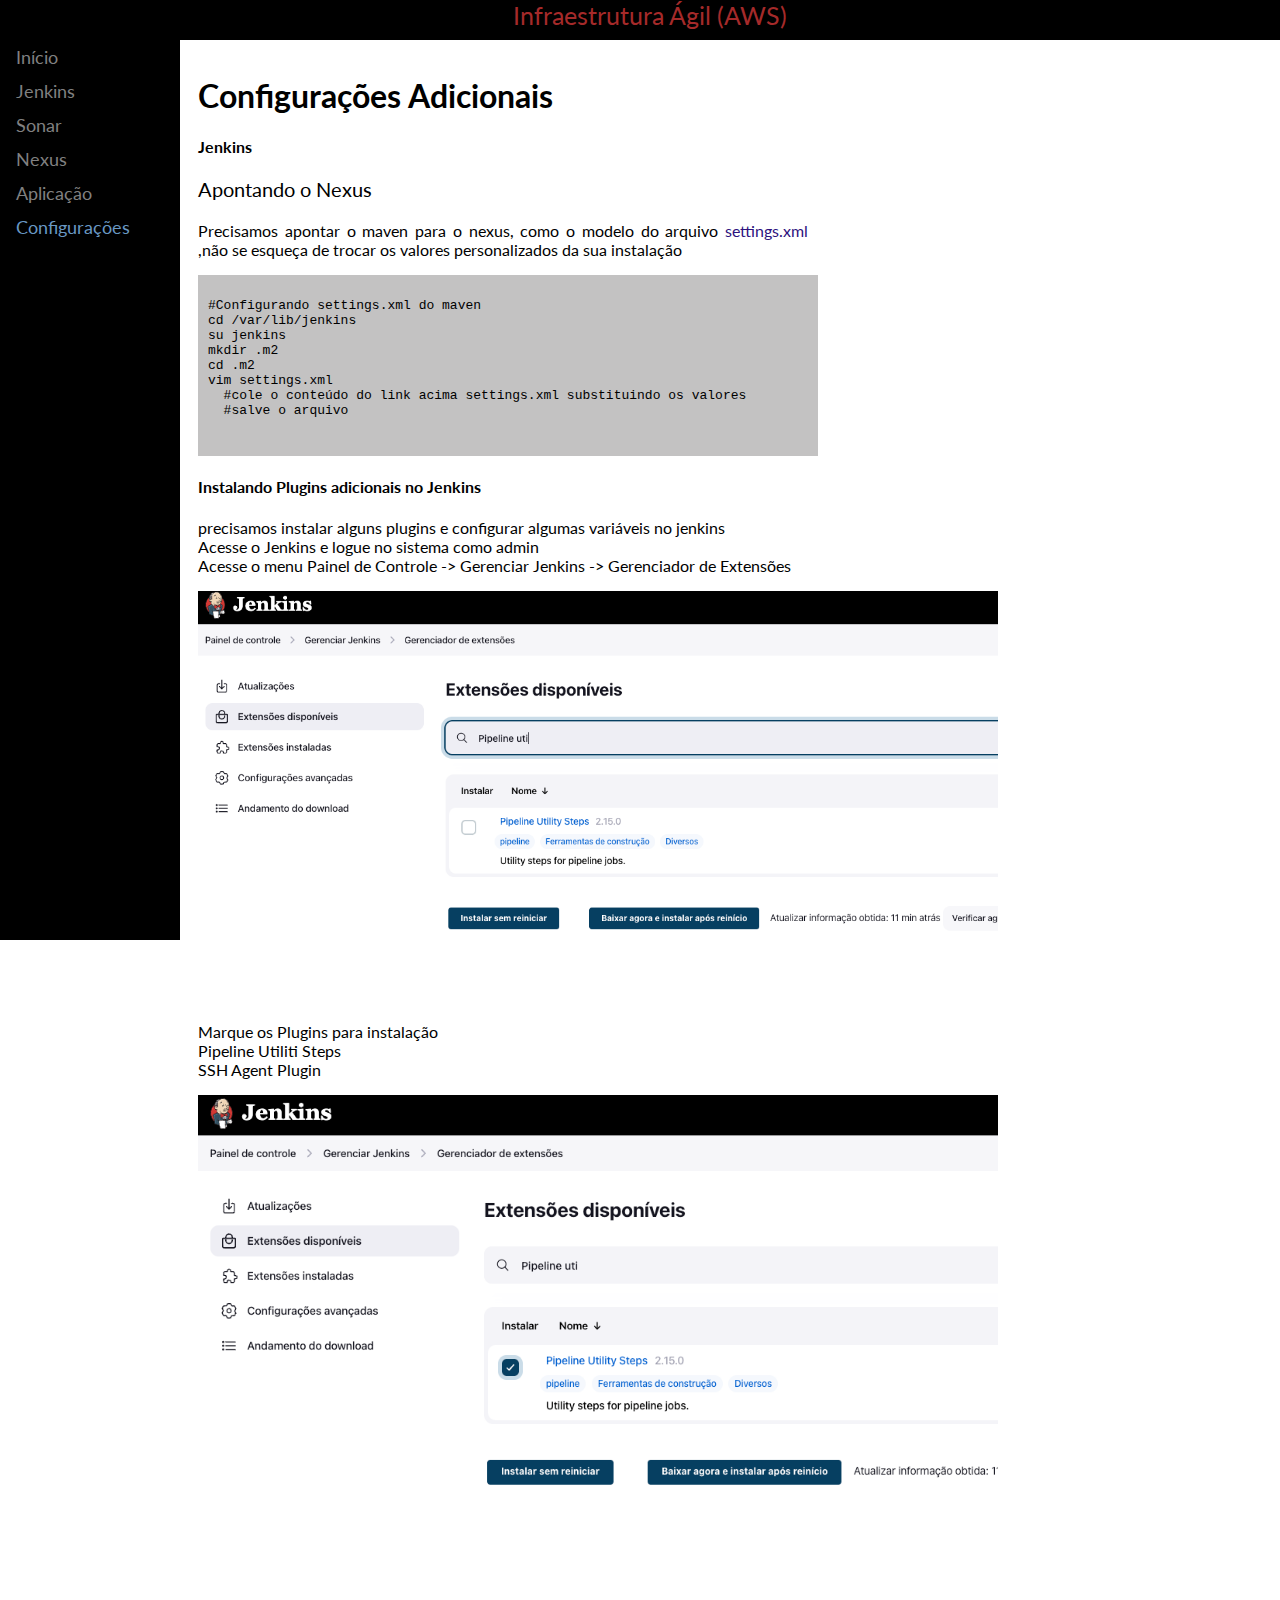
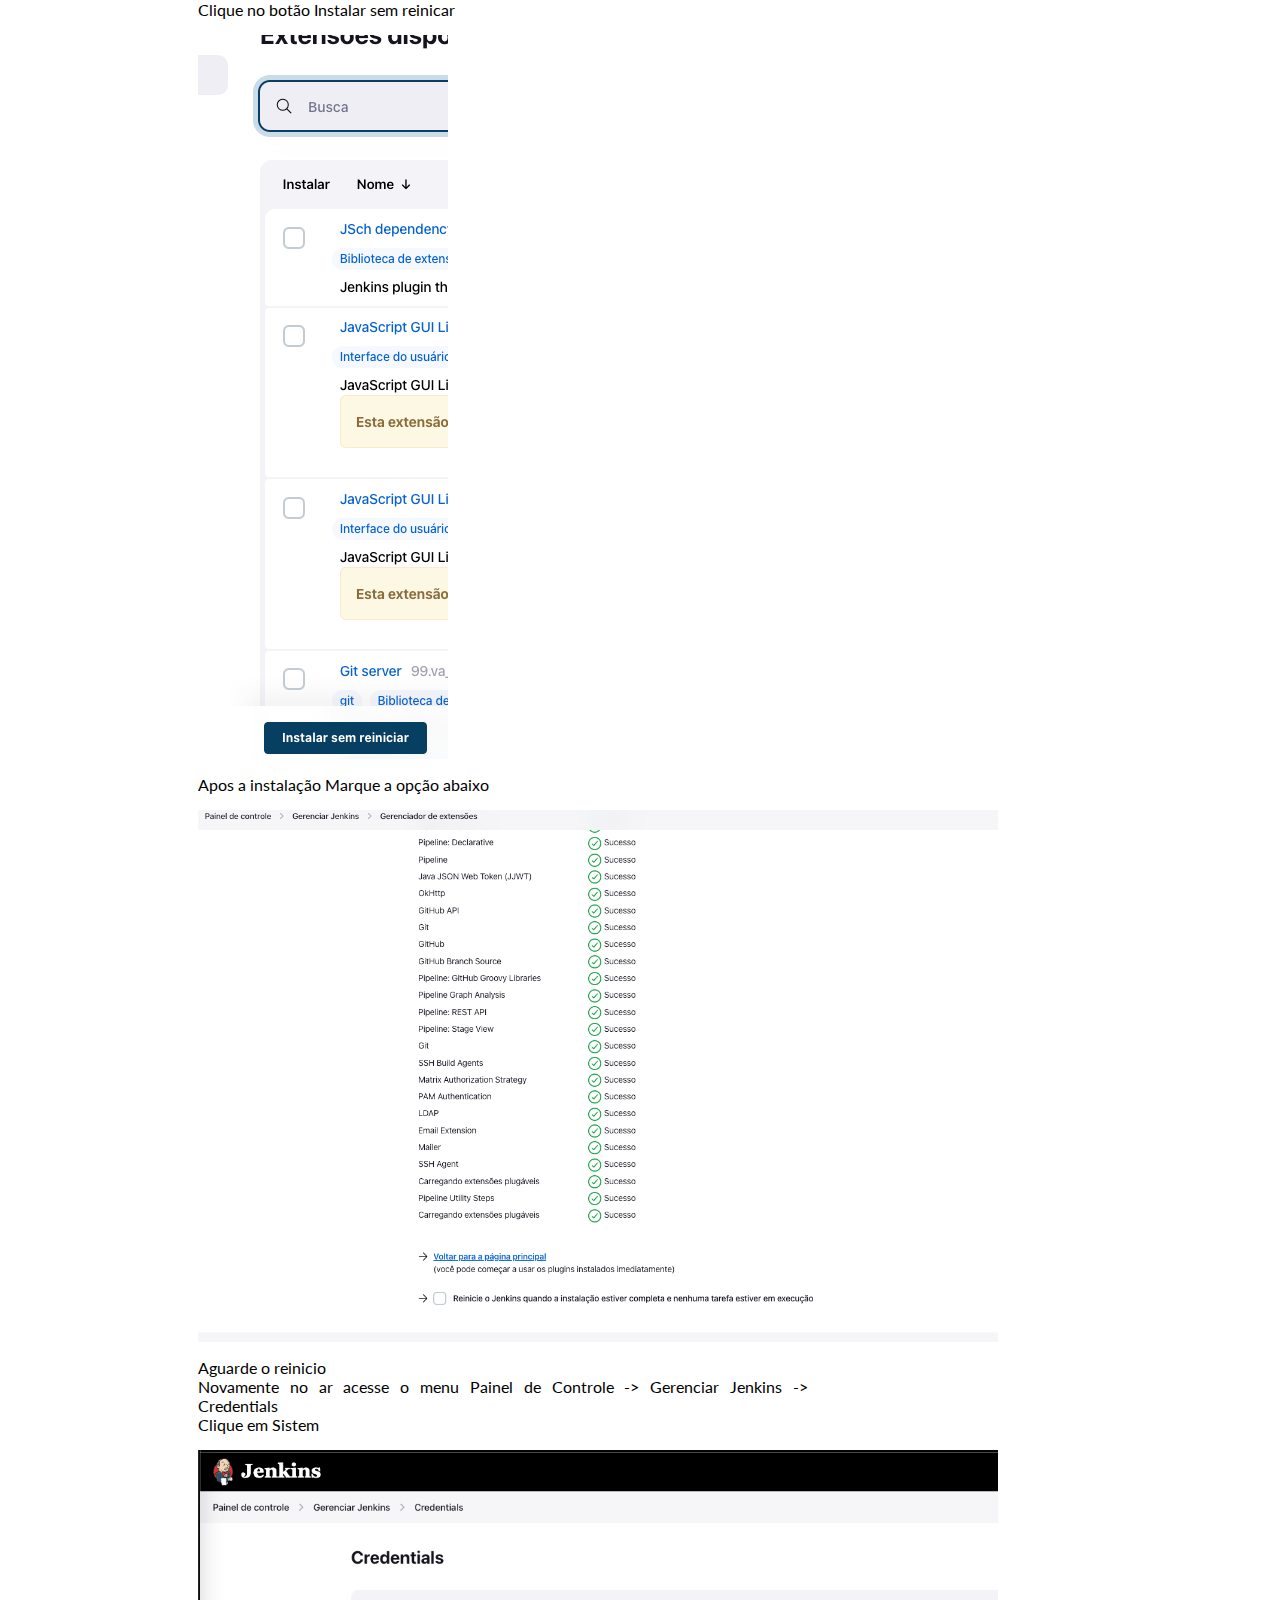
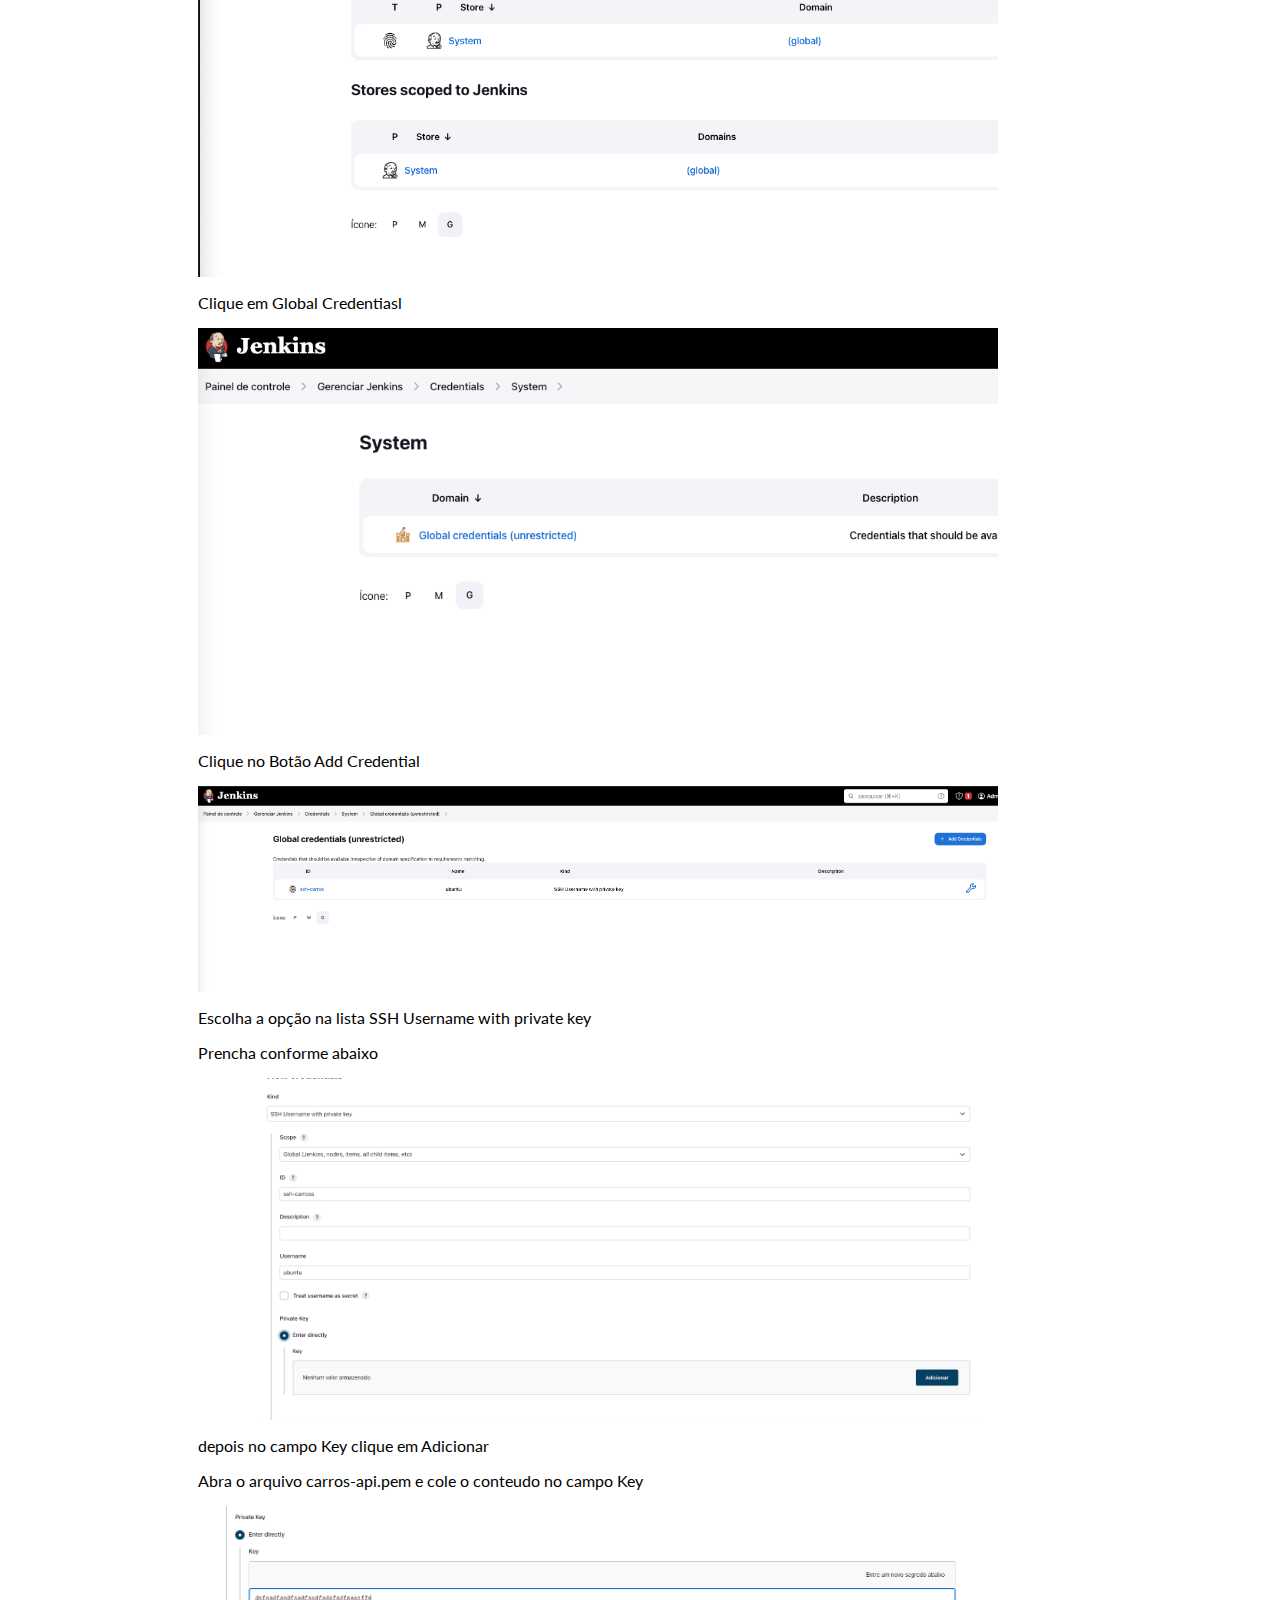
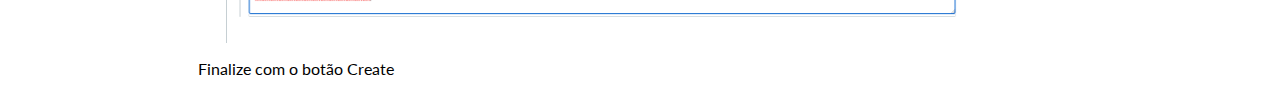
==== docs/adicionais.html @ 1b397f20 "adicionando novos passos" ====
<html>
    <head>
        <title>Infraestrutura Ágil</title>
        <meta charset="UTF-8">
        <meta name="viewport" content="width=device-width, initial-scale=1">
        <link rel="stylesheet" href="https://fonts.googleapis.com/css?family=Lato">
        <link rel="stylesheet" href="style.css">            
    </head>
    <body class="container">
        <div class="navbar">
            <p class="titulo">Infraestrutura Ágil (AWS)</p>
        </div>
        <div class="sidenav">
            <a href="./index.html">Início</a>
            <a href="./jenkins.html">Jenkins</a>
            <a href="./sonar.html">Sonar</a>
            <a href="./nexus.html">Nexus</a>
            <a href="./aplicacao.html">Aplicação</a>
            <p class="current">Configurações</p>
        </div>
        <div class="main">
          <h1>Configurações Adicionais</h1>
          <h4>Jenkins</h4>
          <p class="intro">Apontando o Nexus</p>
          <p>Precisamos apontar o maven para o nexus, como o modelo do arquivo <a class="link-blank" href="https://github.com/midianet/infra-agil/blob/main/maven/settings.xml" target="_blank">settings.xml</a> ,não se esqueça de trocar os valores personalizados da sua instalação </p>
          <div class="code">
            <pre>
#Configurando settings.xml do maven
cd /var/lib/jenkins
su jenkins
mkdir .m2
cd .m2
vim settings.xml
  #cole o conteúdo do link acima settings.xml substituindo os valores 
  #salve o arquivo
            </pre>
          </div>
          <h4>Instalando Plugins adicionais no Jenkins</h4>
          <p>precisamos instalar alguns plugins e configurar algumas variáveis no jenkins</br>
            Acesse o Jenkins e logue no sistema como admin</br>
            Acesse o menu Painel de Controle -> Gerenciar Jenkins -> Gerenciador de Extensões</p>
          <img src="img/jenkins-plugins-add-extras.png" alt="" class="image-aws" />
          <p>Marque os Plugins para instalação</br>
          <span>Pipeline Utiliti Steps</span></br>
          <span>SSH Agent Plugin</span></br></p>
          <img src="img/jenkins-plugin-pipeline.png" alt="" class="image-aws"/>
          <p>Clique no botão <span>Instalar sem reinicar</span></p>
          <img src="img/jenkins-plugins-flag.png" alt="" class="image-aws"/>
          <p>Apos a instalação Marque a opção abaixo</p>
          <img src="img/jenkins-plugins-restart.png" alt="" class="image-aws"/>
          <p>Aguarde o reinicio</br>
          Novamente no ar acesse o menu Painel de Controle -> Gerenciar Jenkins -> Credentials</br>
          Clique em <span>Sistem</span></p>
          <img src="img/jenkins-credential-system.png" alt="" class="image-aws"/>
          <p>Clique em Global Credentiasl</p>
          <img src="img/jenkins-credential-global.png" alt="" class="image-aws"/>
          <p>Clique no Botão <span>Add Credential</span></p>
          <img src="img/jenkins-credential-add.png" alt="" class="image-aws"/> 
          <p>Escolha a opção na lista SSH Username with private key</p>
          <p>Prencha conforme abaixo</p>
          <img src="img/jenkins-credential-ssh.png" alt="" class="image-aws"/> 
          <p>depois no campo Key clique em <span>Adicionar</span></p>
          <p>Abra o arquivo carros-api.pem e cole o conteudo no campo Key</p>
          <img src="img/jenkins-credential-key.png" alt="" class="image-aws"/> 
          <p>Finalize com o botão <span>Create</span></p>
        </div>
    </body>
</html>
---- docs/style.css ----
html {
    min-height: 100vh;
    font-family: "Lato", sans-serif
  }
  
  .container{
    max-width: 800px;
  }
  .navbar {
    overflow: hidden;
    background-color: black;
    position: fixed;
    text-align: center;
    top: 0;
    left: 0;
    padding-left: 10px;
    width: 100%;
    height: 40px;
  }
  
  .titulo{
    font-size: 25px;
    color: brown; 
    margin: 0 0 0 0;
  }
  
  .current{
    font-size: 18px;
    color: rgb(105, 152, 196);
    padding: 6px 8px 6px 16px;
    margin: 0 0 0 0;
  }
  
  .sidenav {
    top: 40px;
    height: 100%;
    width: 180px;
    position: fixed;
    z-index: 1;
    left: 0;
    background-color: black;
    overflow-x: hidden;
  }
  
  a{
  color: white;
  text-decoration: none;
  cursor: pointer;
  }
  a:hover{
  color: gray;
  }
  
  .intro{
  font-size: 20px;
  }
  
  .main {
    margin-top: 45px;
    margin-left: 180px;
    padding-top: 10px;
    text-align: justify;
    padding-left: 10px;
  }
  
  .main .title {
    text-align: center;
    color: red;
    padding-top: 40px;
  }
  
  .tab{
    display: inline-block;
    margin-left: 15px;
  }
  
  .tab1-5{
    display: inline-block;
    margin-left: 22px;
  }
  
  .tab2{
    display: inline-block;
    margin-left: 30px;
  }
  
  .tab2-5{
    display: inline-block;
    margin-left: 40px;
  }
  
  .tab3{
    display: inline-block;
    margin-left: 45px;
  }
  
  .tab4{
    display: inline-block;
    margin-left: 60px;
  }
  
  .tab4-5{
    display: inline-block;
    margin-left: 65px;
  }
  
  .tab5{
    display: inline-block;
    margin-left: 80px;
  }
  
  .tab5-5{
    display: inline-block;
    margin-left: 90px;
  }
  
  .code{
    width: 100%;
    padding: 10 0 10 10;
    background-color: rgb(195, 194, 194);
    text-align: left;
  }
  
  
  .code-controller{
    padding: 10 0 10 10;
    background-color: rgb(222, 246, 222);
    text-align: left;
  }
  
  .code-worker{
  padding: 10 0 10 10;
  background-color: rgb(246, 246, 220);
  text-align: left;
  }
  
  .atencao{
    padding:  10 0 10 10;
    background-color: red;
    text-align: left;
    font-size: 18px;
    color:black;
  }
  
  .link-blank {
    color: #2d127e;
    text-decoration: none;
  }

  .link-blank a:hover {
    color: #4c20cd;
  }


  .sidenav a {
    padding: 6px 8px 6px 16px;
    text-decoration: none;
    font-size: 18px;
    color: #818181;
    display: block;
  }
  
  .sidenav a:hover {
    color: #f1f1f1;
  }

  .image-aws{
     max-width: 800px;
  }
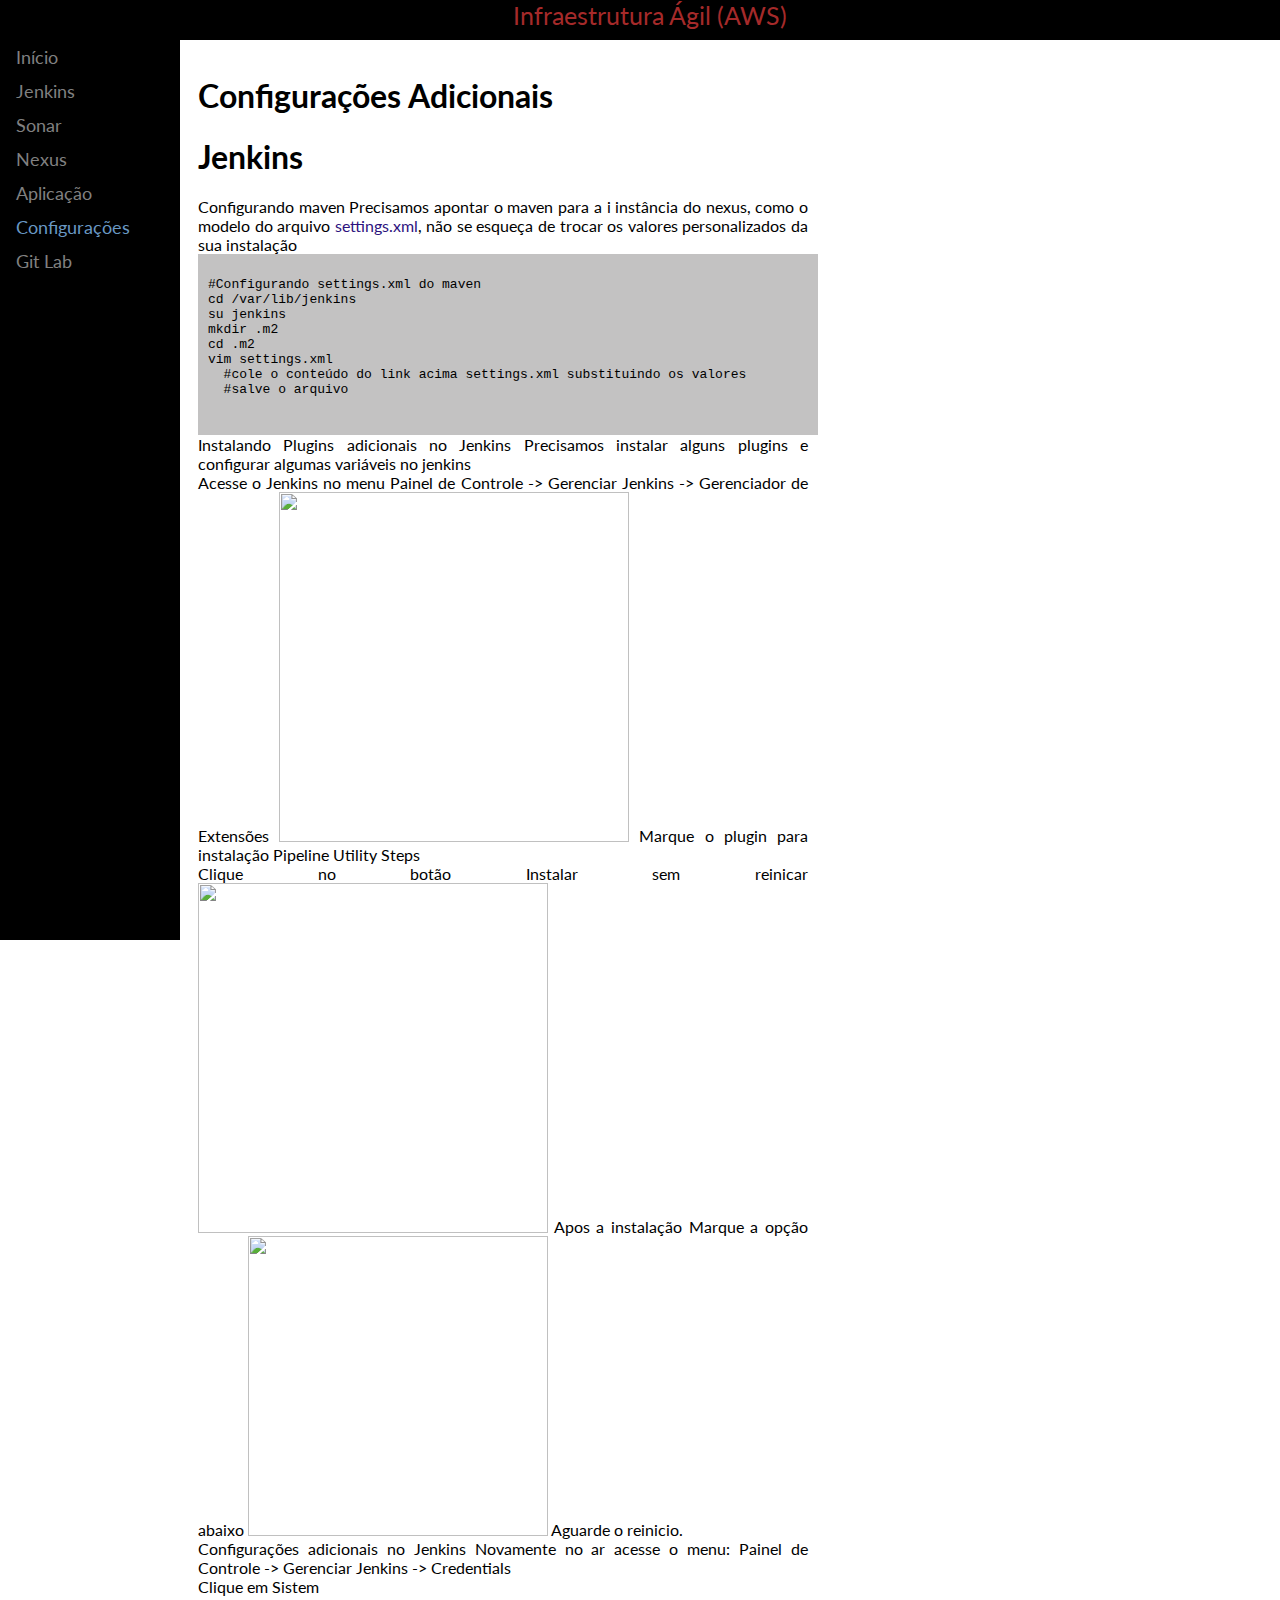
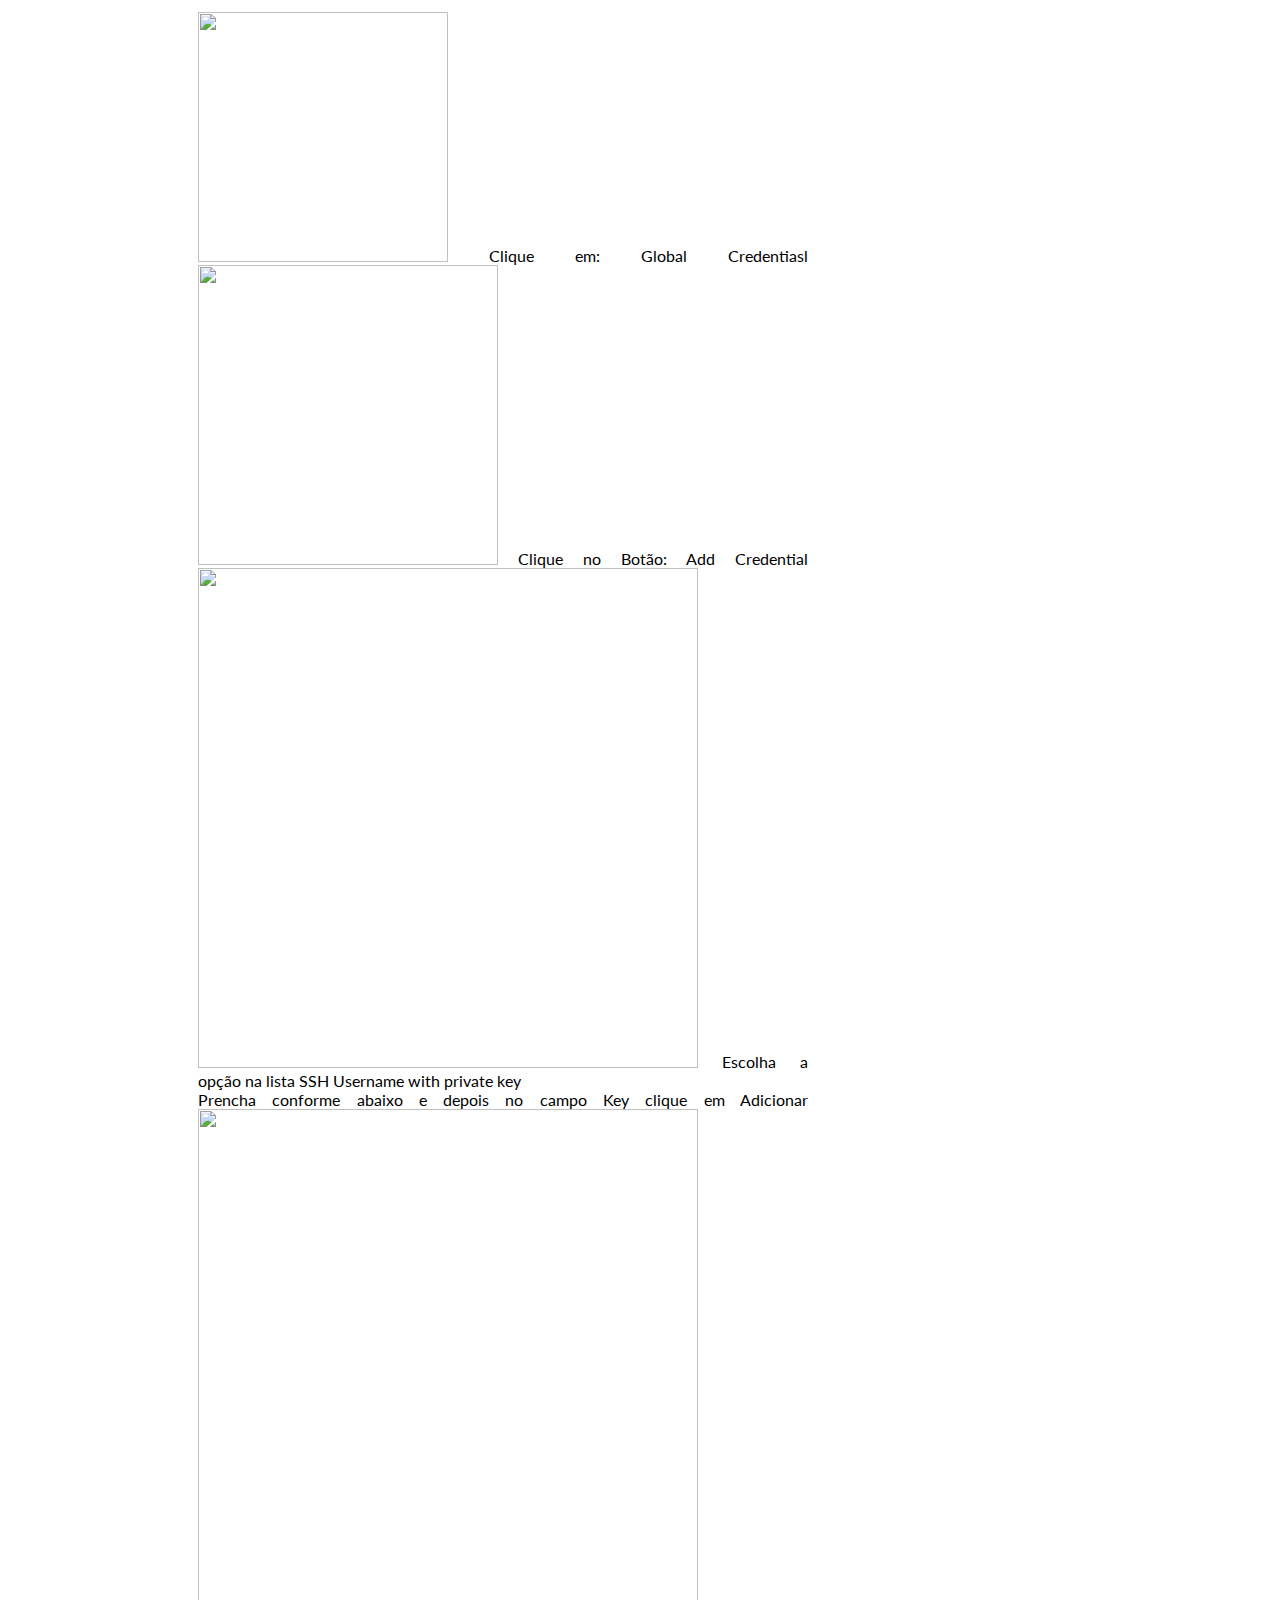
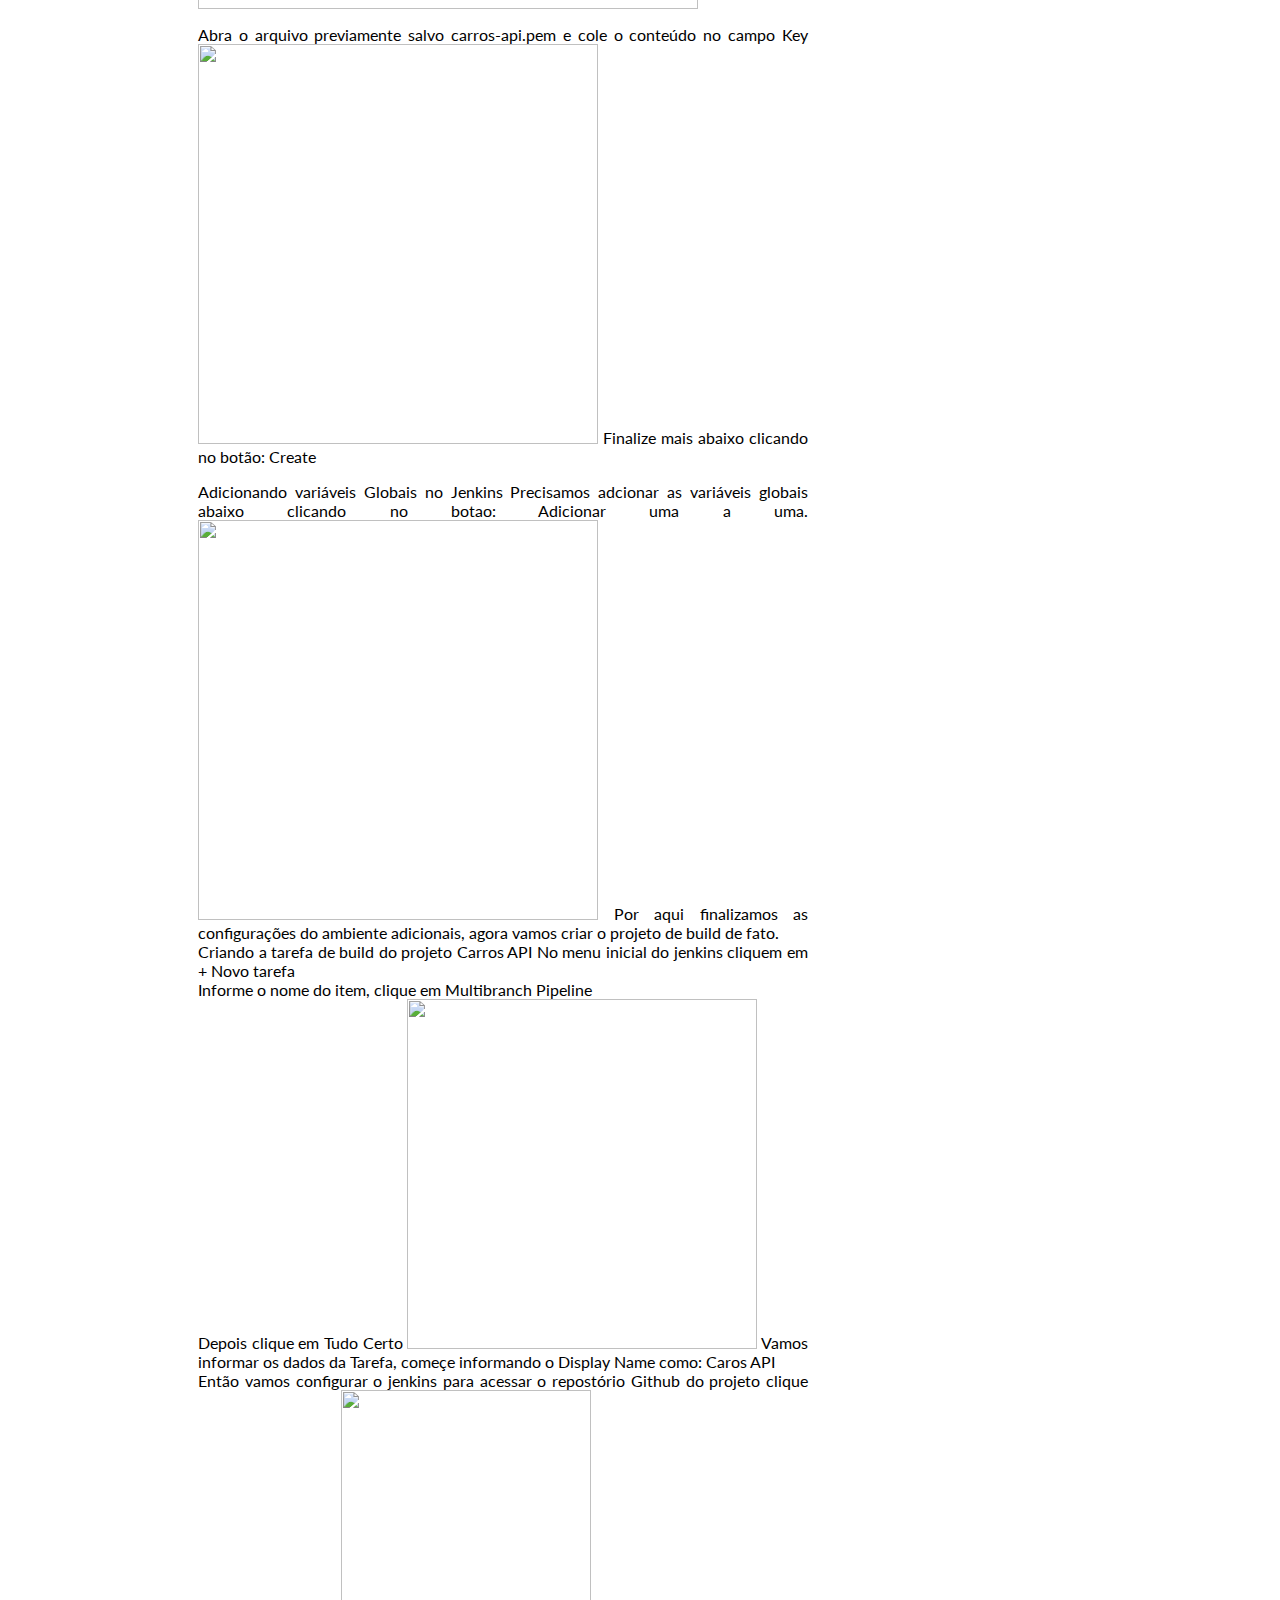
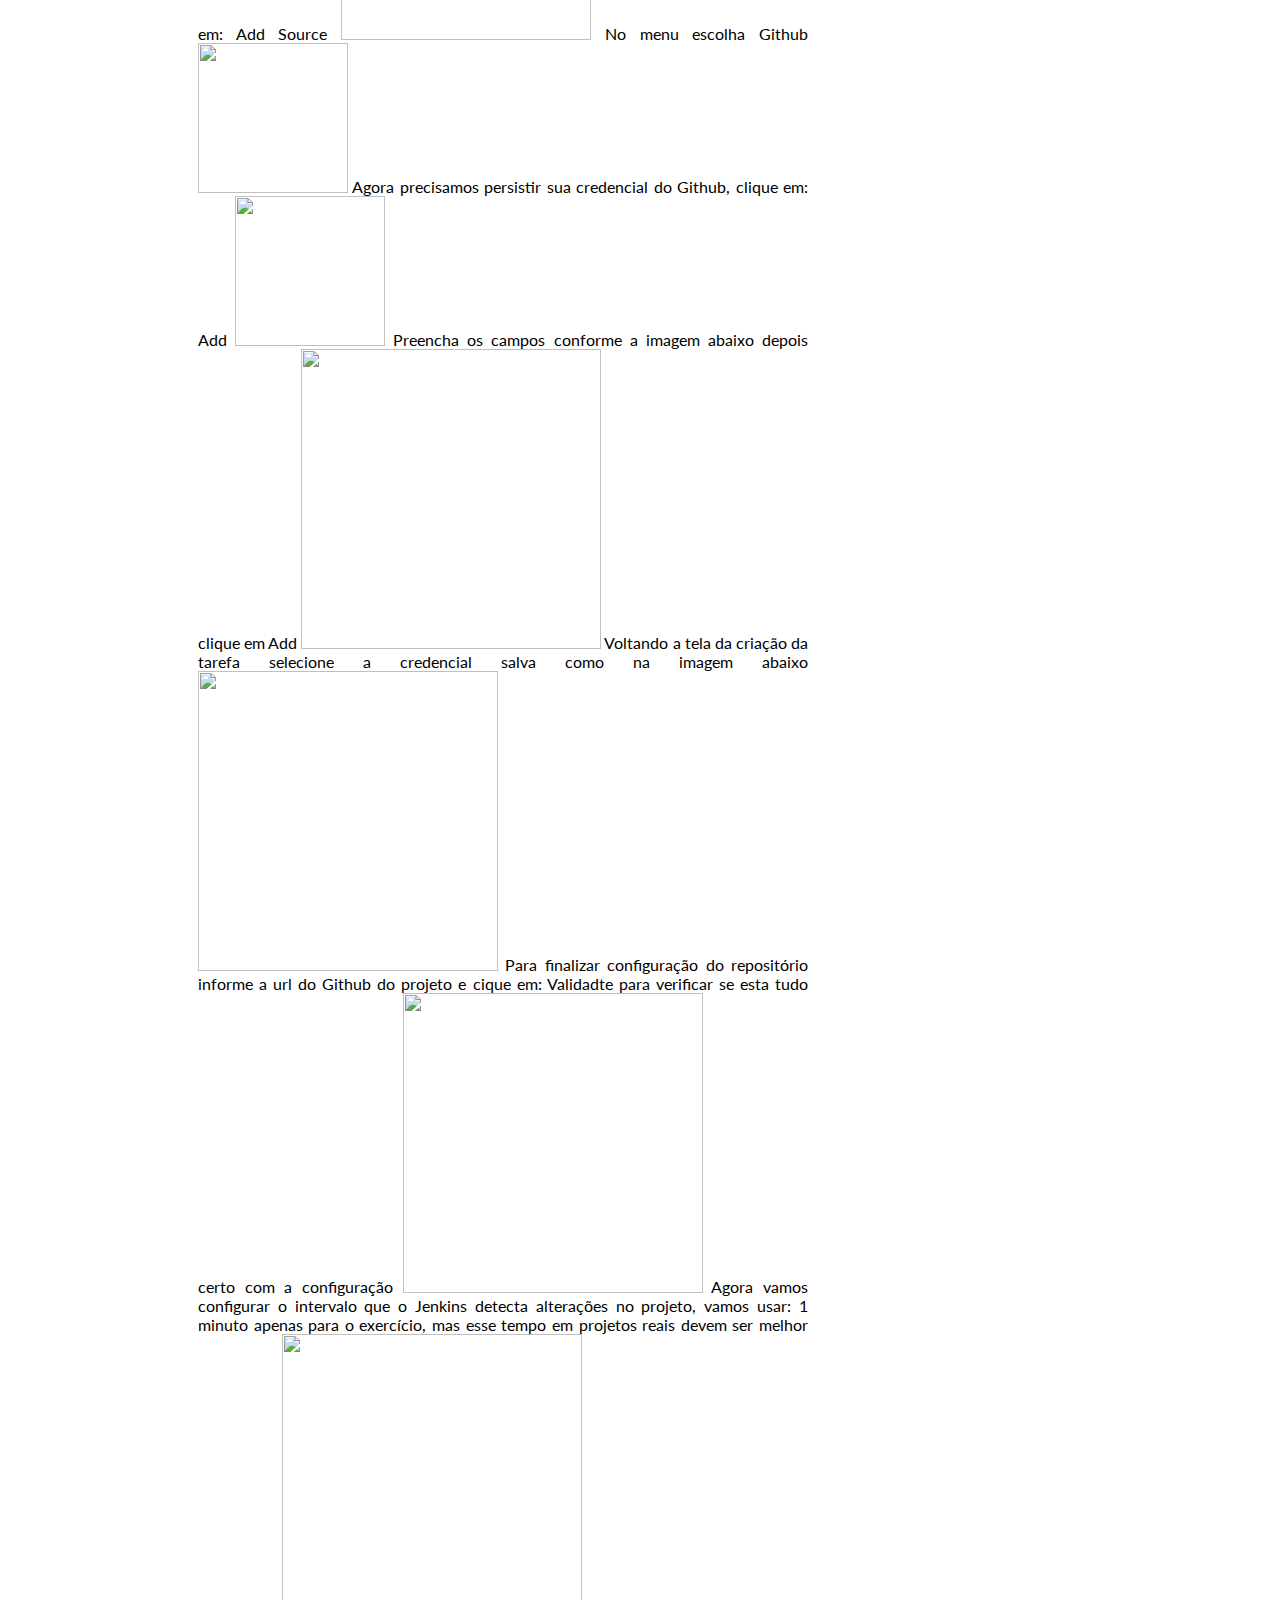
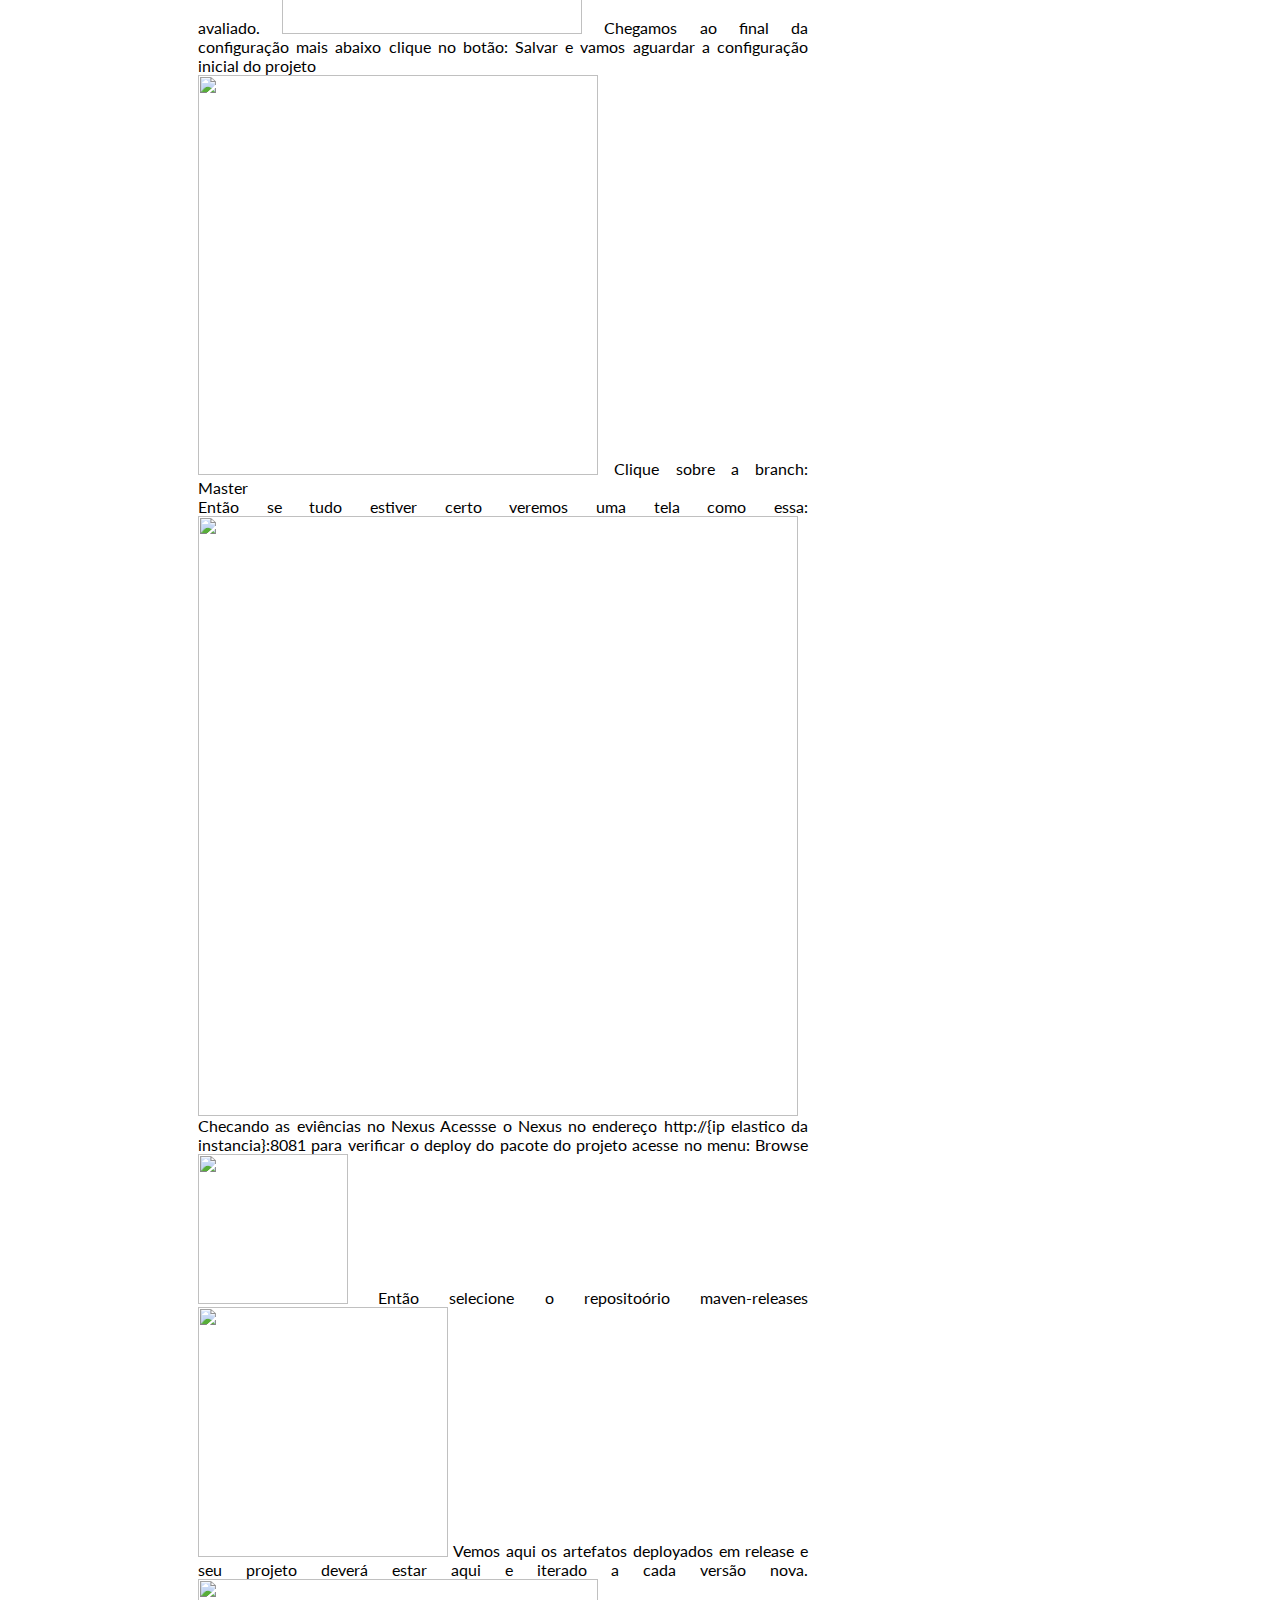
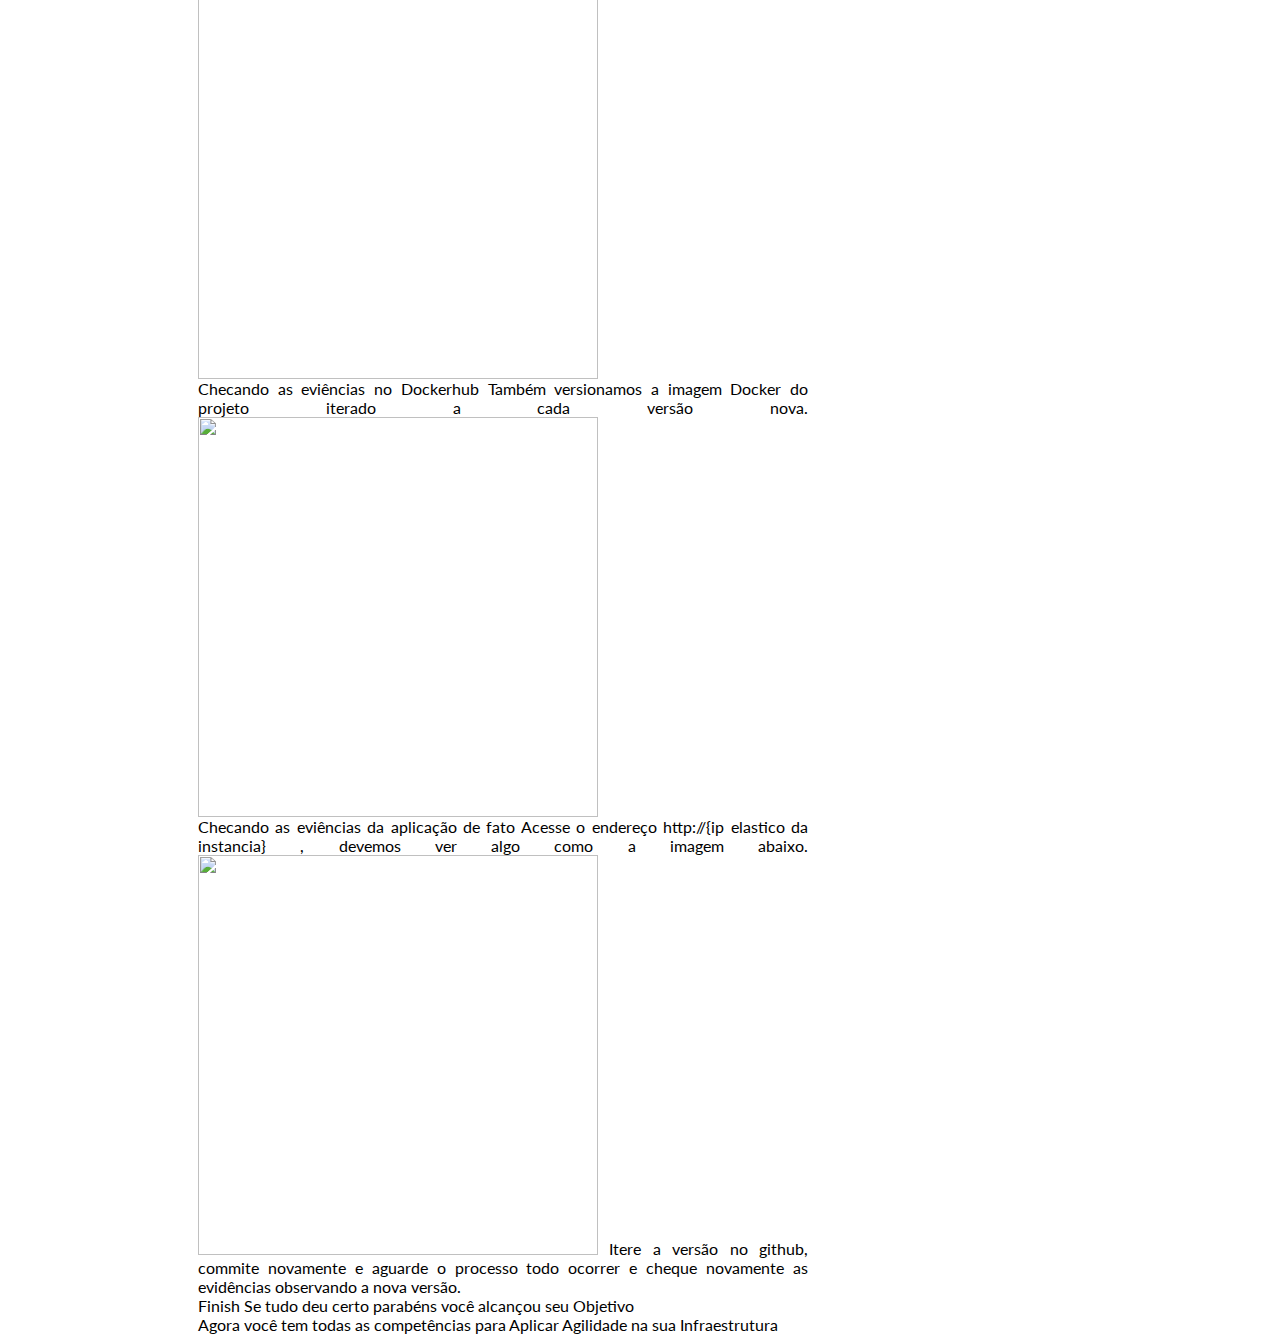
==== commit 0322d397: "acrescentando gitlab" ====
--- a/docs/adicionais.html
+++ b/docs/adicionais.html
@@ -17,12 +17,15 @@
             <a href="./nexus.html">Nexus</a>
             <a href="./aplicacao.html">Aplicação</a>
             <p class="current">Configurações</p>
+            <a href="./gitlab.html">Git Lab</a>
         </div>
         <div class="main">
           <h1>Configurações Adicionais</h1>
-          <h4>Jenkins</h4>
-          <p class="intro">Apontando o Nexus</p>
-          <p>Precisamos apontar o maven para o nexus, como o modelo do arquivo <a class="link-blank" href="https://github.com/midianet/infra-agil/blob/main/maven/settings.xml" target="_blank">settings.xml</a> ,não se esqueça de trocar os valores personalizados da sua instalação </p>
+          <h1>Jenkins</h1>
+          <div class="bloco">          
+            <span class="topico">Configurando maven</span>
+            Precisamos apontar o maven para a i instância do nexus, como o modelo do arquivo <a class="link-blank" href="https://github.com/midianet/infra-agil/blob/main/maven/settings.xml" target="_blank">settings.xml</a>, 
+            não se esqueça de trocar os valores personalizados da sua instalação
           <div class="code">
             <pre>
 #Configurando settings.xml do maven
@@ -35,34 +38,91 @@
   #salve o arquivo
             </pre>
           </div>
-          <h4>Instalando Plugins adicionais no Jenkins</h4>
-          <p>precisamos instalar alguns plugins e configurar algumas variáveis no jenkins</br>
-            Acesse o Jenkins e logue no sistema como admin</br>
-            Acesse o menu Painel de Controle -> Gerenciar Jenkins -> Gerenciador de Extensões</p>
-          <img src="img/jenkins-plugins-add-extras.png" alt="" class="image-aws" />
-          <p>Marque os Plugins para instalação</br>
-          <span>Pipeline Utiliti Steps</span></br>
-          <span>SSH Agent Plugin</span></br></p>
-          <img src="img/jenkins-plugin-pipeline.png" alt="" class="image-aws"/>
-          <p>Clique no botão <span>Instalar sem reinicar</span></p>
-          <img src="img/jenkins-plugins-flag.png" alt="" class="image-aws"/>
-          <p>Apos a instalação Marque a opção abaixo</p>
-          <img src="img/jenkins-plugins-restart.png" alt="" class="image-aws"/>
-          <p>Aguarde o reinicio</br>
-          Novamente no ar acesse o menu Painel de Controle -> Gerenciar Jenkins -> Credentials</br>
-          Clique em <span>Sistem</span></p>
-          <img src="img/jenkins-credential-system.png" alt="" class="image-aws"/>
-          <p>Clique em Global Credentiasl</p>
-          <img src="img/jenkins-credential-global.png" alt="" class="image-aws"/>
-          <p>Clique no Botão <span>Add Credential</span></p>
-          <img src="img/jenkins-credential-add.png" alt="" class="image-aws"/> 
-          <p>Escolha a opção na lista SSH Username with private key</p>
-          <p>Prencha conforme abaixo</p>
-          <img src="img/jenkins-credential-ssh.png" alt="" class="image-aws"/> 
-          <p>depois no campo Key clique em <span>Adicionar</span></p>
-          <p>Abra o arquivo carros-api.pem e cole o conteudo no campo Key</p>
-          <img src="img/jenkins-credential-key.png" alt="" class="image-aws"/> 
-          <p>Finalize com o botão <span>Create</span></p>
+          <div class="bloco">          
+            <span class="topico">Instalando Plugins adicionais no Jenkins</span>
+            Precisamos instalar alguns plugins e configurar algumas variáveis no jenkins</br>
+            Acesse o Jenkins no menu <span class="menu-acesso">Painel de Controle -> Gerenciar Jenkins -> Gerenciador de Extensões</span>
+            <img src="img/jenkins-plugins-add-extras.jpg" alt="" class="image-aws" width="350" />
+            Marque o plugin para instalação <span class="menu-acesso" >Pipeline Utility Steps</span></br>
+            Clique no botão <span class="acao">Instalar sem reinicar</span>
+            <img src="img/jenkins-plugin-pipeline.jpg" alt="" class="image-aws" width="350"/>
+            Apos a instalação Marque a opção abaixo
+            <img src="img/jenkins-plugins-restart.jpg" alt="" class="image-aws" width="300"/>
+            Aguarde o reinicio.</br>
+          </div>
+          <div class="bloco">          
+            <span class="topico">Configurações adicionais no Jenkins</span>          
+            Novamente no ar acesse o menu: <span class="menu-acesso">Painel de Controle -> Gerenciar Jenkins -> Credentials</span></br>
+            Clique em <span class="menu-acesso" >Sistem</span></p>
+          <img src="img/jenkins-credential-system.jpg" alt="" class="image-aws" width="250"/>
+          Clique em: <span class="menu-acesso">Global Credentiasl</span>
+          <img src="img/jenkins-credential-global.jpg" alt="" class="image-aws" width="300" />
+          Clique no Botão: <span class="acao" >Add Credential</span>
+          <img src="img/jenkins-credential-add.jpg" alt="" class="image-aws" width="500" /> 
+          Escolha a opção na lista <span class="menu-acesso">SSH Username with private key</span></br>
+          Prencha conforme abaixo e depois no campo Key clique em <span class="menu-acesso" >Adicionar</span>
+          <img src="img/jenkins-credential-ssh.jpg" alt="" class="image-aws" width="500"/> 
+          <p>Abra o arquivo previamente salvo carros-api.pem e cole o conteúdo no campo <span class="menu-acesso" >Key</span>
+          <img src="img/jenkins-credential-key.jpg" alt="" class="image-aws" width="400"/> 
+          Finalize mais abaixo  clicando no botão: <span class="acao">Create</span>
+        </div>
+        <div class="bloco">          
+          <span class="topico">Adicionando variáveis Globais no Jenkins</span>
+          Precisamos adcionar as variáveis globais abaixo clicando no botao: <span class="acao">Adicionar</span> uma a uma.
+          <img src="img/jenkins-variaveis-globais.jpg" alt="" class="image-aws" width="400"/> 
+          Por aqui finalizamos as configurações do ambiente adicionais, agora vamos criar o projeto de build de fato.
+        </div>
+        <div class="bloco">          
+          <span class="topico">Criando a tarefa de build do projeto Carros API</span>
+          No menu inicial do jenkins cliquem em <span class="acao">+ Novo tarefa</span></br>
+          Informe o nome do item, clique em <span class="menu-acesso">Multibranch Pipeline</span></br>
+          Depois clique em <span class="acao">Tudo Certo</span>
+          <img src="img/jenkins-carros-api-task.jpg" alt="" class="image-aws" width="350"/> 
+          Vamos informar os dados da Tarefa, começe informando o <span class="menu-acesso" >Display Name</span> como: <span class="menu-acesso" >Caros API</span></br>
+          Então vamos configurar o jenkins para acessar o repostório Github do projeto clique em: <span class="acao">Add Source</span>
+          <img src="img/jenkins-carros-task-part1.jpg" alt="" class="image-aws" width="250"/>
+          No menu escolha <span class="menu-acesso">Github</span>
+          <img src="img/jenkins-carros-task-part2.jpg" alt="" class="image-aws" width="150"/>
+          Agora precisamos persistir sua credencial do Github, clique em: <span class="acao">Add</span>
+          <img src="img/jenkins-carros-task-part3.jpg" alt="" class="image-aws" width="150"/>
+          Preencha os campos conforme a imagem abaixo depois clique em <span class="acao">Add</span>
+          <img src="img/jenkins-carros-task-part4.jpg" alt="" class="image-aws" width="300"/>
+          Voltando a tela da criação da tarefa selecione a credencial salva como na imagem abaixo
+          <img src="img/jenkins-carros-task-part5.jpg" alt="" class="image-aws" width="300"/>
+          Para finalizar  configuração do repositório informe a url do Github do projeto e cique em: <span class="acao">Validadte</span> para verificar se esta tudo certo com a configuração
+          <img src="img/jenkins-carros-task-part6.jpg" alt="" class="image-aws" width="300"/>
+          Agora vamos configurar o intervalo que o Jenkins detecta alterações no projeto, vamos usar: <span class="menu-acesso">1 minuto</span> apenas para o exercício, mas esse tempo em projetos reais devem ser melhor avaliado.
+          <img src="img/jenkins-carros-task-part7.jpg" alt="" class="image-aws" width="300"/>
+          Chegamos ao final da configuração mais abaixo clique no botão: <span class="acao">Salvar</span> e vamos aguardar a configuração inicial do projeto</br>
+          <img src="img/jenkins-carros-task-part8.jpg" alt="" class="image-aws" width="400"/>
+          Clique sobre a branch: <span class="menu-acesso">Master</span></br>
+          Então se tudo estiver certo veremos uma tela como essa:
+          <img src="img/jenkins-carros-task-part9.jpg" alt="" class="image-aws" width="600"/>
+        </div>
+        <div class="bloco">          
+          <span class="topico">Checando as eviências no Nexus</span>
+          Acessse o Nexus no endereço <span class="menu-acesso">http://{ip elastico da instancia}:8081</span> para verificar o deploy do pacote do projeto acesse no menu: <span class="menu-acesso" >Browse</span>
+          <img src="img/carros-nexus.jpg" alt="" class="image-aws" width="150"/>
+          Então selecione o repositoório <span class="menu-acesso">maven-releases</span>
+          <img src="img/carros-nexus-releases.jpg" alt="" class="image-aws" width="250"/>
+          Vemos aqui os artefatos deployados em release e seu projeto deverá estar aqui e iterado a cada versão nova.
+          <img src="img/carros-nexus-lib.jpg" alt="" class="image-aws" width="400"/>
+        </div>
+        <div class="bloco">
+          <span class="topico">Checando as eviências no Dockerhub</span>
+          Também versionamos a imagem Docker do projeto iterado a cada versão nova.
+          <img src="img/carros-dockerhub.jpg" alt="" class="image-aws" width="400"/>
+        </div>
+        <div class="bloco">
+          <span class="topico">Checando as eviências da aplicação de fato</span>
+          Acesse o endereço <span class="menu-acesso">http://{ip elastico da instancia}</span> , devemos ver algo como a imagem abaixo.
+          <img src="img/carros-app.jpg" alt="" class="image-aws" width="400"/>
+          Itere a versão no github, commite novamente e aguarde o processo todo ocorrer e cheque novamente as evidências observando a nova versão.</br>
+        </div>
+        <div class="bloco">
+          <span class="topico">Finish</span>
+          Se tudo deu certo parabéns você alcançou seu Objetivo</br>
+          Agora você tem todas as competências para <span class="important">Aplicar Agilidade na sua Infraestrutura</span>
         </div>
     </body>
 </html>
